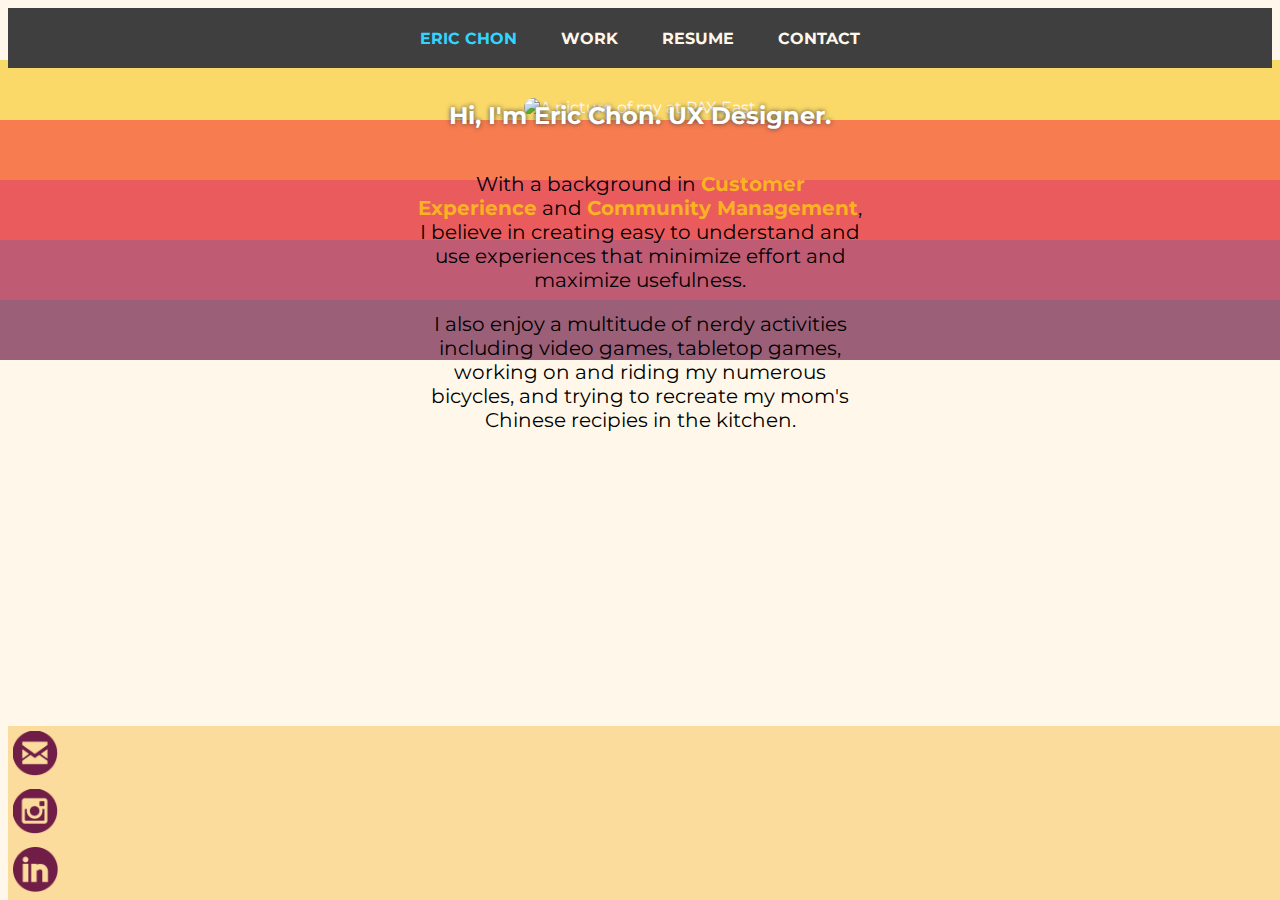
==== index.html @ 58feb3e0 "Added footer, social links, resume page and more" ====
<!DOCTYPE html>
<html lang="en" class="h-100">
    <head>
        <meta charset="utf-8" />
        <meta name="viewport" content="width=device-width, initial-scale=1" />
        <title>Eric's CSS Portfolio Homework Attempts (very late)</title>
        <link rel="preconnect" href="https://fonts.googleapis.com"> 
        <link rel="preconnect" href="https://fonts.gstatic.com" crossorigin>
        <link rel="preconnect" href="https://fonts.googleapis.com">
        <link href="https://cdn.jsdelivr.net/npm/bootstrap@5.0.2/dist/css/bootstrap.min.css" rel="stylesheet" integrity="sha384-EVSTQN3/azprG1Anm3QDgpJLIm9Nao0Yz1ztcQTwFspd3yD65VohhpuuCOmLASjC" crossorigin="anonymous">
        <link href="https://cdn.jsdelivr.net/npm/bootstrap@5.0.2/dist/css/bootstrap.min.css" rel="stylesheet" integrity="sha384-EVSTQN3/azprG1Anm3QDgpJLIm9Nao0Yz1ztcQTwFspd3yD65VohhpuuCOmLASjC" crossorigin="anonymous">
        <link href="https://fonts.googleapis.com/css2?family=Montserrat:wght@400;500;600;700&display=swap" rel="stylesheet">
        <link rel="stylesheet" href="/css/style.css">
    </head>

<body class="d-flex flex-column h-100">
    <header>
        <nav class="navBar sticky-top" style="background-color: #3f3f3f;">
            <ul>
                <li><a class="active" href="#home">ERIC CHON</a></li>
                <li><a href="work.html">WORK</a></li>
                <li><a href="resume.html">RESUME</a></li>
                <li><a href="#contact">CONTACT</a></li>
            </ul>
        </nav>
    </header>

    <div>
        <!-- background horizontal stripes -->
        <div style="width: 100%; left: -93px; top: 60px; position: absolute">
        <div class="stripes-yellow-h"></div>
        <div class="stripes-orange-h"></div>
        <div class="stripes-red-h"></div>
        <div class="stripes-violet-h"></div>
        <div class="stripes-purple-h"></div>
    </div>

    <hero>
        <!-- main image -->
        <div class="hero">
            <img src="/images/hero.png" alt="A picture of my at PAX East">
            <div class="heroText">Hi, I'm Eric Chon. UX Designer.</div>
        </div>
    </hero>
    <div class="about">
        <p>
            With a background in <span class="emphasisText">Customer Experience</span> and <span class="emphasisText">Community Management</span>, I believe in creating easy to understand and use experiences that minimize effort and maximize usefulness.
        </p>

        <p>
            I also enjoy a multitude of nerdy activities including video games, tabletop games, working on and riding my numerous bicycles, and trying to recreate my mom's Chinese recipies in the kitchen.
        </p>
        
    </div>

    <footer class="footer mt-auto p-2">      
        <div class="d-flex justify-content-center align-items-center" style="font-size: 10px;">
          <div style="text-decoration: none;">    
            <a href="mailto:eric.chon@gmail.com"><img src="/images/mail.png" width="45" height="45" class="float-end" style="padding: 5px;"></a>
          </div>
          <div class="d-flex align-items-center">
            <a href="https://instagram.com/evchon/" target="_blank" rel="noopener noreferrer"><img src="/images/instagram.png" width="45" height="45" class="float-end" style="padding: 5px;"></a>
          </div>
          <div class="d-flex align-items-center">
            <a href="https://www.linkedin.com/in/ericchon/" target="_blank" rel="noopener noreferrer"><img src="/images/linkedin.png" width="45" height="45" class="float-end" style="padding: 5px;"></a>
          </div>
        </div>
      </footer>

</body>
---- css/style.css ----
body {
    background-color: #FFF8EA;
    font-family: 'Montserrat', sans-serif;
    vertical-align: baseline;
    z-index:-2;
}

/* Background Stripes */
.stripes-yellow-h {
    width: 100%;
    height: 60px;
    left: 93px;
    top: 0px;
    position: absolute;
    background: rgba(249, 204, 50, 0.70);
    z-index:-1;
}
.stripes-orange-h {
    width: 100%;
    height: 60px;
    left: 93px;
    top: 60px;
    position: absolute;
    background: rgba(244, 71, 14, 0.70);
    z-index:-1;
}
.stripes-red-h {
    width: 100%;
    height: 60px;
    left: 93px;
    top: 120px;
    position: absolute;
    background: rgba(225, 24, 34, 0.70);
    z-index:-1;
}
.stripes-violet-h {
    width: 100%;
    height: 60px;
    left: 93px;
    top: 180px;
    position: absolute;
    background: rgba(164, 26, 65, 0.70);
    z-index:-1;
}
.stripes-purple-h {
    width: 100%;
    height: 60px;
    left: 93px;
    top: 240px;
    position: absolute;
    background: rgba(112, 30, 71, 0.70);
    z-index:-1;
}

/* Top Nav Bar */

.logo {
    height: 100%;
    vertical-align: center;
}
.navBar {
    display: flex;
    align-items: center;
    width: 100%;
    height: 60px;
}
ul {
    list-style-type: none;
    margin: auto;
    padding: 0px;
}
li {
    display: inline;
    margin: 0px;
}
li a {
    display: inline;
    color: #FFF8EA;
    font-size: 16px;
    padding: 0px 20px 0px;
    font-weight: bold;
    text-decoration: none;
    float: none;
}
li a.active {
    color: #30d6ff !important;
}
li a:hover:not(.active){
    color: #fab223;
}

/* Footer */
footer { 
    background-color: #fbdc9d;
    font-size: 10px;
    font-style: normal;
    position:absolute;
    width:100%;
    bottom:0px;

}
footer a {
    text-decoration: none;
    color: rgba(164, 26, 65, 0.70);
}
footer a:hover {
    color: #30d6ff !important;
}

/* Hero Section */
.hero {
    display: flex;
    position: relative;
    padding-top: 30px;
    align-items: center;
    color: white;
}
.hero img {
    display: block;
    margin: auto;
    border-radius: 25px;
}
.heroText {
    position: absolute;
    top: 95%;
    left: 50%;
    transform: translate(-50%, -50%);
    font-size: 24px;
    font-weight: bold;
    text-shadow: 0px 0px 5px #3f3f3f;
    animation: fadeIn 1s;
}
.about {
    margin: auto;
    text-align: center;
    color: black;
    font-size: 20px;
    max-width: 450px;
    padding-top: 35px;
    animation: fadeIn 2.5s;
}
.emphasisText {
    color: #fab223;
    font-weight: bold;
}

/* Tables */

table {
    text-align: center;
    margin: auto;
}
td {
    max-width: 125px;
    padding: 5px 5px 0px;
}
td img {
    display: block;
    margin: auto;
    border-radius: 10px;
    border: 1px solid rgb(110, 110, 110);
    animation: fadeIn 1s;
}
.tdBody {
    max-width: 125px;
    padding: 15px;
}
.tableWork {
    position: relative;
    padding-top: 30px;
}
.workTitle {
    font-size: 16;
    font-weight: bold;
    vertical-align: text-top;
    color: #FFF8EA;
    animation: fadeIn 2.5s;
}
.tableBody {
    font-size: 12px;
    text-align: left;
    vertical-align: text-top;
    animation: fadeIn 2.5s;
}

/* Body text */
.mainEmphasis {
    font-weight: bold;
}

/* Resume */
.resume {
    display: block;
    padding-top: 30px;
    align-items: center;
}
.resume img {
    display: block;
    margin: auto;
    border-radius: 5px;
    animation: fadeIn 1.5s;
    box-shadow: 0 4px 8px 0 rgba(0, 0, 0, 0.2), 0 6px 20px 0 rgba(0, 0, 0, 0.19);
}

@keyframes fadeIn {
    0% { opacity: 0; }
    100% { opacity: 1; }
  }
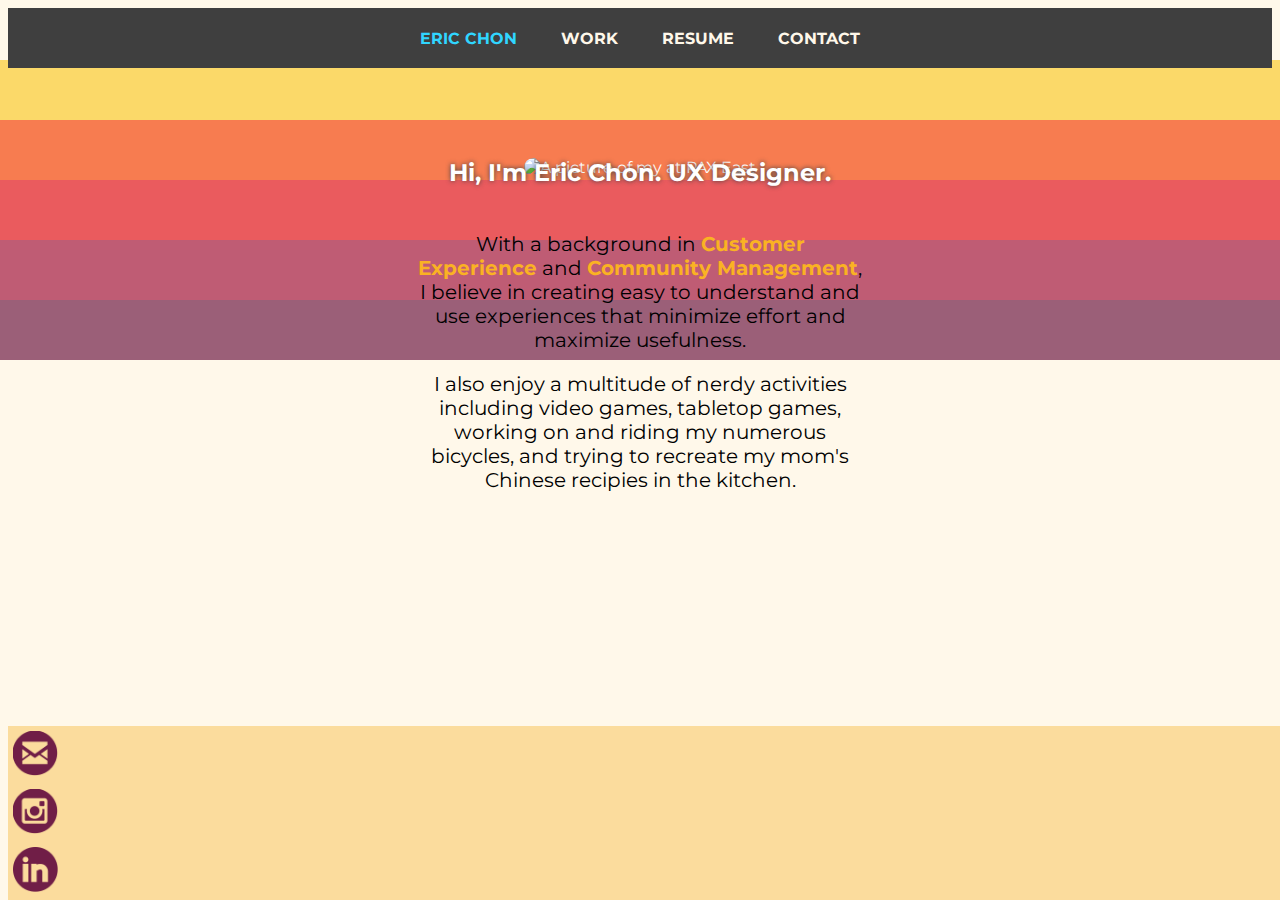
==== commit 46f465a8: "Final with one case study added. All links working." ====
--- a/index.html
+++ b/index.html
@@ -3,24 +3,24 @@
     <head>
         <meta charset="utf-8" />
         <meta name="viewport" content="width=device-width, initial-scale=1" />
-        <title>Eric's CSS Portfolio Homework Attempts (very late)</title>
+        <title>Eric's CSS Portfolio</title>
         <link rel="preconnect" href="https://fonts.googleapis.com"> 
         <link rel="preconnect" href="https://fonts.gstatic.com" crossorigin>
         <link rel="preconnect" href="https://fonts.googleapis.com">
         <link href="https://cdn.jsdelivr.net/npm/bootstrap@5.0.2/dist/css/bootstrap.min.css" rel="stylesheet" integrity="sha384-EVSTQN3/azprG1Anm3QDgpJLIm9Nao0Yz1ztcQTwFspd3yD65VohhpuuCOmLASjC" crossorigin="anonymous">
         <link href="https://cdn.jsdelivr.net/npm/bootstrap@5.0.2/dist/css/bootstrap.min.css" rel="stylesheet" integrity="sha384-EVSTQN3/azprG1Anm3QDgpJLIm9Nao0Yz1ztcQTwFspd3yD65VohhpuuCOmLASjC" crossorigin="anonymous">
         <link href="https://fonts.googleapis.com/css2?family=Montserrat:wght@400;500;600;700&display=swap" rel="stylesheet">
-        <link rel="stylesheet" href="/css/style.css">
+        <link rel="stylesheet" href="css/style.css">
     </head>
 
 <body class="d-flex flex-column h-100">
     <header>
-        <nav class="navBar sticky-top" style="background-color: #3f3f3f;">
+        <nav class="fixed-top navBar" style="background-color: #3f3f3f;">
             <ul>
                 <li><a class="active" href="#home">ERIC CHON</a></li>
                 <li><a href="work.html">WORK</a></li>
                 <li><a href="resume.html">RESUME</a></li>
-                <li><a href="#contact">CONTACT</a></li>
+                <li><a href="contact.html">CONTACT</a></li>
             </ul>
         </nav>
     </header>
@@ -38,7 +38,7 @@
     <hero>
         <!-- main image -->
         <div class="hero">
-            <img src="/images/hero.png" alt="A picture of my at PAX East">
+            <img src="images/hero.png" alt="A picture of my at PAX East">
             <div class="heroText">Hi, I'm Eric Chon. UX Designer.</div>
         </div>
     </hero>
@@ -53,16 +53,16 @@
         
     </div>
 
-    <footer class="footer mt-auto p-2">      
+    <footer class="fixed-bottom footer mt-auto p-2">      
         <div class="d-flex justify-content-center align-items-center" style="font-size: 10px;">
           <div style="text-decoration: none;">    
-            <a href="mailto:eric.chon@gmail.com"><img src="/images/mail.png" width="45" height="45" class="float-end" style="padding: 5px;"></a>
+            <a href="mailto:eric.chon@gmail.com"><img src="images/mail.png" width="45" height="45" class="float-end" style="padding: 5px;"></a>
           </div>
           <div class="d-flex align-items-center">
-            <a href="https://instagram.com/evchon/" target="_blank" rel="noopener noreferrer"><img src="/images/instagram.png" width="45" height="45" class="float-end" style="padding: 5px;"></a>
+            <a href="https://instagram.com/evchon/" target="_blank" rel="noopener noreferrer"><img src="images/instagram.png" width="45" height="45" class="float-end" style="padding: 5px;"></a>
           </div>
           <div class="d-flex align-items-center">
-            <a href="https://www.linkedin.com/in/ericchon/" target="_blank" rel="noopener noreferrer"><img src="/images/linkedin.png" width="45" height="45" class="float-end" style="padding: 5px;"></a>
+            <a href="https://www.linkedin.com/in/ericchon/" target="_blank" rel="noopener noreferrer"><img src="images/linkedin.png" width="45" height="45" class="float-end" style="padding: 5px;"></a>
           </div>
         </div>
       </footer>
--- a/css/style.css
+++ b/css/style.css
@@ -1,3 +1,12 @@
+@font-face {
+    font-family: 'Salt';
+    src: url('fonts/salt.woff2') format('woff2'),
+        url('fonts/salt.woff') format('woff');
+    font-weight: normal;
+    font-style: normal;
+    font-display: swap;
+}
+
 body {
     background-color: #FFF8EA;
     font-family: 'Montserrat', sans-serif;
@@ -64,16 +73,16 @@
     width: 100%;
     height: 60px;
 }
-ul {
+.navBar ul {
     list-style-type: none;
     margin: auto;
     padding: 0px;
 }
-li {
+.navBar li {
     display: inline;
     margin: 0px;
 }
-li a {
+.navBar li a {
     display: inline;
     color: #FFF8EA;
     font-size: 16px;
@@ -111,7 +120,7 @@
 .hero {
     display: flex;
     position: relative;
-    padding-top: 30px;
+    padding-top: 90px;
     align-items: center;
     color: white;
 }
@@ -167,7 +176,7 @@
 }
 .tableWork {
     position: relative;
-    padding-top: 30px;
+    padding-top: 90px;
 }
 .workTitle {
     font-size: 16;
@@ -191,7 +200,7 @@
 /* Resume */
 .resume {
     display: block;
-    padding-top: 30px;
+    padding-top: 90px;
     align-items: center;
 }
 .resume img {
@@ -200,6 +209,64 @@
     border-radius: 5px;
     animation: fadeIn 1.5s;
     box-shadow: 0 4px 8px 0 rgba(0, 0, 0, 0.2), 0 6px 20px 0 rgba(0, 0, 0, 0.19);
+}
+
+/* Contact Form */
+.btn.btn-primary {
+    background-color: #fab223 !important;
+    border-color: #fab223 !important;
+}
+
+.btn:disabled{
+    background-color: lightgrey !important;
+    border-color: lightgray !important;
+}
+
+/* Wayfynder */
+.wayfynderHero {
+    display: flex;
+    position: relative;
+    padding-top: 90px;
+    align-items: center;
+    color: white;
+}
+.wayfynderHero img {
+    display: block;
+    margin: auto;
+    border-radius: 25px;
+}
+.wayfynderTitle {
+    font-family: 'Salt', sans-serif;
+    position: absolute;
+    top: 107%;
+    left: 50%;
+    font-size: 45px;
+    font-weight: bold;
+    text-shadow: 0px 0px 5px #3f3f3f;
+    transform: translate(-50%, -50%);
+    animation: fadeIn 2s;
+}
+.wayfynderText {
+    margin: auto;
+    text-align: left;
+    color: black;
+    font-size: 14px;
+    max-width: 650px;
+    padding-top: 35px;
+}
+.wayfynderText H1 {
+    margin: auto;
+    text-align: left;
+    writing-mode: vertical-rl;
+    text-orientation: mixed;
+    color: #b3b3b3;
+    font-size: 40px;
+    font-weight: bold;
+}
+
+.wayfynderText a {
+    text-decoration: none;
+    color: #fab223 !important;
 }
 
 @keyframes fadeIn {
